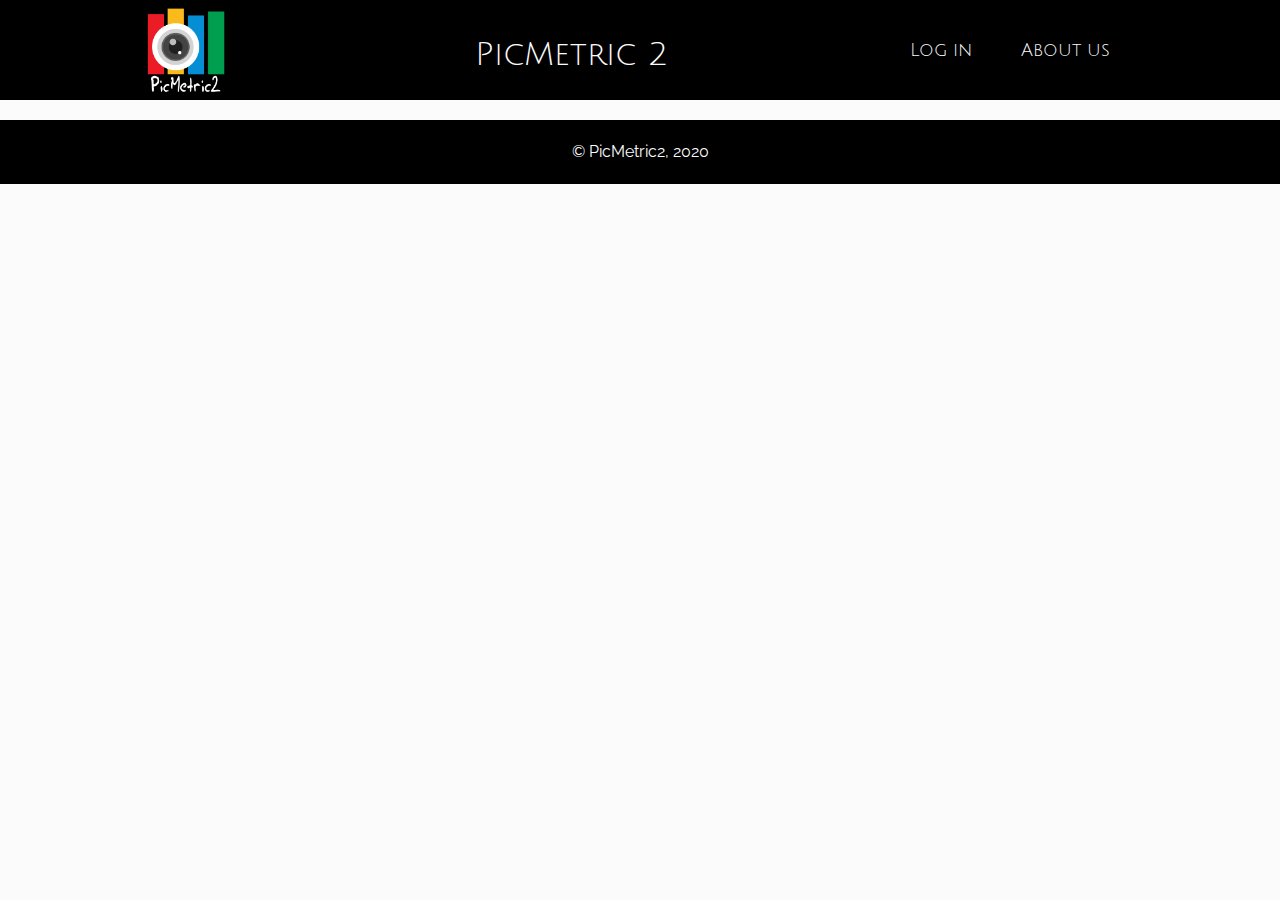
==== about.html @ 6425981f "some poloshing and empty about page" ====
<!DOCTYPE html>

<html lang='en'>
    <head>
        <meta charset="utf-8">
        <title>Marketing page for PicMetric2</title>
        <meta name="viewport" content="width=device-width, initial-scale=1.0">
        <link href="https://fonts.googleapis.com/css?family=Julius+Sans+One|Raleway&display=swap" rel="stylesheet">
        <link href="css/Normalize.css" rel="stylesheet">
        <link href="css/index.css" rel="stylesheet">
    </head>

    <body>
        <nav>
            <div class="navContainer">
                <img src="img/logoPngW.png" alt="logo of picmetric2">
                <h1>PicMetric 2</h1>
                <div class="menu">
                    <a href="#">Log in</a>
                    <a href="about.html">About us</a>
                </div>
            </div>
        </nav>

        <!-- <header>
            <div class="head">
                <img src="img/antweb.jpg" alt="header image">
            </div>
        </header>

        <div class="container home">
            <section class="content-section">
                <div class="text-content">
                    <h2>about will be here!!!!!</h2>
                    <h3>Keep your work organized</h3>
                    <p>What do you take pictures of? Find out using PicMetric. PicMetric uses machine learning to analyze your photos. You'll be able to see the things, people, and places you've taken photos with interactive visualizations.</p>
                    <div><a  class="btn" href="#">Try it!</a></div>
                </div>
                <div class="img-content">
                    <img src="img/soraweb.jpg" alt="picture for sign up">
                </div>
            </section>
        </div> -->

        <footer class="footer">
            <p class="copyright">&copy; PicMetric2, 2020</p>
        </footer>

    </body>

</html>
---- css/index.css ----
/* http://meyerweb.com/eric/tools/css/reset/ 
   v2.0 | 20110126
   License: none (public domain)
*/
html,
body,
div,
span,
applet,
object,
iframe,
h1,
h2,
h3,
h4,
h5,
h6,
p,
blockquote,
pre,
a,
abbr,
acronym,
address,
big,
cite,
code,
del,
dfn,
em,
img,
ins,
kbd,
q,
s,
samp,
small,
strike,
strong,
sub,
sup,
tt,
var,
b,
u,
i,
center,
dl,
dt,
dd,
ol,
ul,
li,
fieldset,
form,
label,
legend,
table,
caption,
tbody,
tfoot,
thead,
tr,
th,
td,
article,
aside,
canvas,
details,
embed,
figure,
figcaption,
footer,
header,
hgroup,
menu,
nav,
output,
ruby,
section,
summary,
time,
mark,
audio,
video {
  margin: 0;
  padding: 0;
  border: 0;
  font-size: 100%;
  font: inherit;
  vertical-align: baseline;
}
/* HTML5 display-role reset for older browsers */
article,
aside,
details,
figcaption,
figure,
footer,
header,
hgroup,
menu,
nav,
section {
  display: block;
}
body {
  line-height: 1;
}
ol,
ul {
  list-style: none;
}
blockquote,
q {
  quotes: none;
}
blockquote:before,
blockquote:after,
q:before,
q:after {
  content: '';
  content: none;
}
table {
  border-collapse: collapse;
  border-spacing: 0;
}
* {
  box-sizing: border-box;
}
html {
  font-size: 62.5%;
}
html,
body {
  font-family: 'Raleway', sans-serif;
  background-color: #FBFBFB;
}
h1,
h2,
h3,
h4,
h5 {
  font-family: 'Julius Sans One', sans-serif;
}
h1 {
  font-size: 3.2rem;
  padding-bottom: 10px;
  margin-top: 2rem;
}
h2 {
  font-size: 3rem;
  padding-bottom: 10px;
}
h3 {
  font-size: 2rem;
  padding-bottom: 10px;
  margin-top: 2rem;
}
p {
  line-height: 1.5;
  font-size: 1.6rem;
  padding-bottom: 10px;
  margin-top: 2rem;
  margin-bottom: 2rem;
}
img {
  max-width: 100%;
  height: auto;
}
.container {
  max-width: 1000px;
  width: 100%;
  margin: 0 auto;
}
nav {
  display: flex;
  justify-content: center;
  background-color: black;
  color: #FBFBFB;
}
nav .navContainer {
  display: flex;
  justify-content: space-between;
  align-items: center;
  width: 100%;
  max-width: 1000px;
}
nav .navContainer .menu {
  display: flex;
  width: 20%;
  justify-content: space-between;
  margin-right: 3rem;
}
nav .navContainer .menu a {
  text-decoration: none;
  font-family: 'Julius Sans One', sans-serif;
  font-size: 1.8rem;
  color: #FBFBFB;
}
nav .navContainer .menu a:hover {
  color: #C0C0C0;
  cursor: pointer;
}
nav .navContainer img {
  height: 10rem;
}
@media (max-width: 800px) {
  nav .navContainer {
    margin-right: 3rem;
    margin-left: 3rem;
  }
  nav .navContainer .menu {
    width: 30%;
  }
}
@media (max-width: 500px) {
  nav .navContainer {
    flex-direction: column;
  }
  nav .navContainer h1 {
    display: none;
  }
  nav .navContainer img {
    height: 20rem;
  }
  nav .navContainer .menu {
    width: 100%;
    justify-content: space-around;
    padding-bottom: 2rem;
  }
}
.footer {
  width: 100%;
  background: black;
}
.footer p {
  text-align: center;
  color: #FBFBFB;
  font-size: 1.6rem;
  padding: 20px;
}
header {
  display: flex;
  justify-content: center;
}
header .head img {
  animation-name: head;
  animation-timing-function: ease-in-out;
  animation-iteration-count: 1;
  animation-duration: 3s;
  animation-direction: alternate;
}
.home .content-section {
  margin: 30px 2rem;
  display: flex;
  flex-wrap: wrap;
  justify-content: space-between;
}
.home .content-section .text-content {
  width: 48%;
  padding-right: 1%;
}
.home .content-section .text-content p {
  width: 85%;
}
.home .content-section .text-content .btn {
  text-decoration: none;
  font-family: 'Julius Sans One', sans-serif;
  display: block;
  background-color: black;
  cursor: pointer;
  width: 85%;
  height: 45px;
  font-size: 2rem;
  border-radius: 10px;
  text-align: center;
  padding-top: 1.3rem;
  color: #FBFBFB;
}
.home .content-section .text-content .btn:hover {
  background-color: #C0C0C0;
}
@media (max-width: 800px) {
  .home .content-section .text-content {
    width: 60%;
  }
  .home .content-section .text-content p {
    width: 95%;
  }
  .home .content-section .text-content .btn {
    width: 95%;
  }
}
.home .content-section .img-content {
  width: 48%;
  padding-left: 1%;
  margin-right: 2rem;
}
.home .content-section .img-content img {
  border-radius: 10px;
}
@media (max-width: 800px) {
  .home .content-section .img-content {
    width: 35%;
    margin-left: 0;
  }
}
@media (max-width: 500px) {
  .home .content-section {
    flex-direction: column;
    justify-content: center;
    margin: 0;
  }
  .home .content-section .text-content {
    width: 100%;
    margin: 1rem;
    padding: 0 3rem 0 1rem;
  }
  .home .content-section .text-content p {
    width: 100%;
  }
  .home .content-section .text-content .btn {
    width: 100%;
  }
  .home .content-section .img-content {
    margin: 1rem;
    width: 100%;
    padding: 0 3rem 0 1rem;
  }
}
@keyframes head {
  0% {
    opacity: 0;
  }
  100% {
    opacity: 1;
  }
}
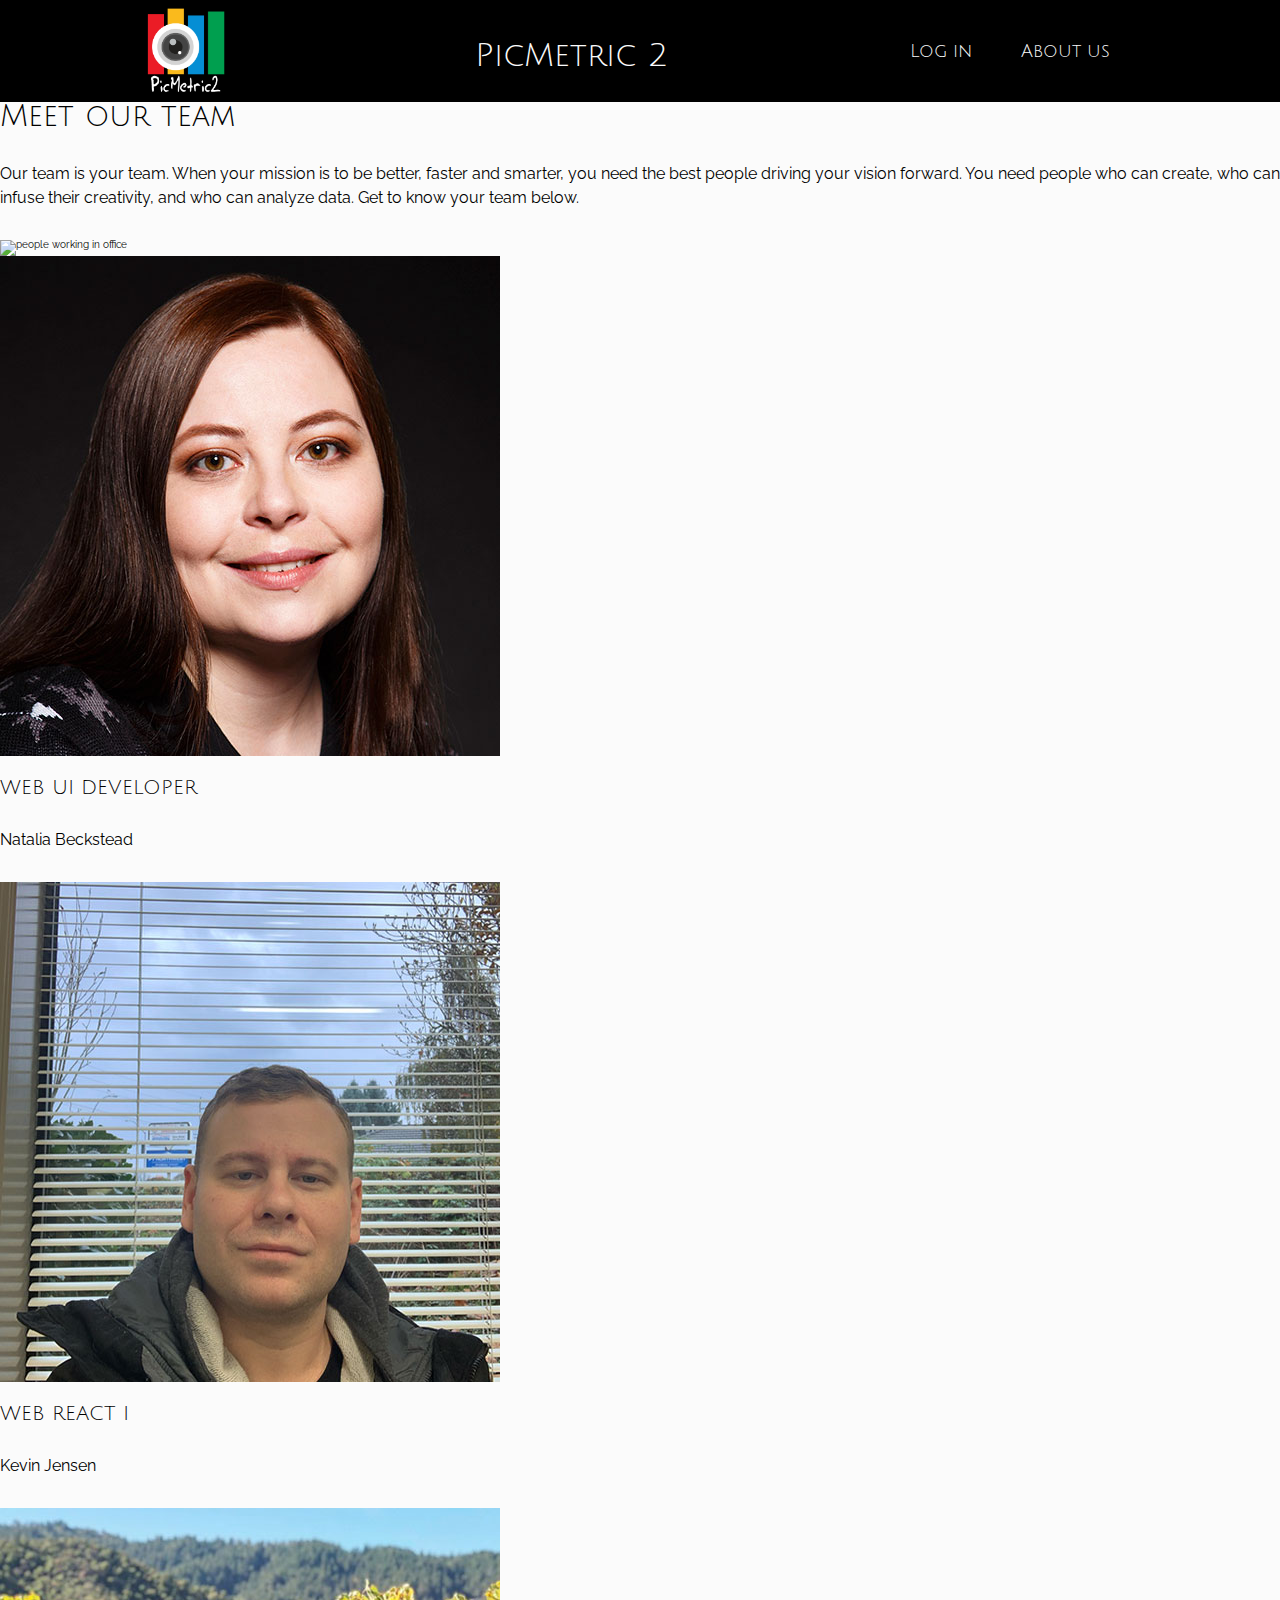
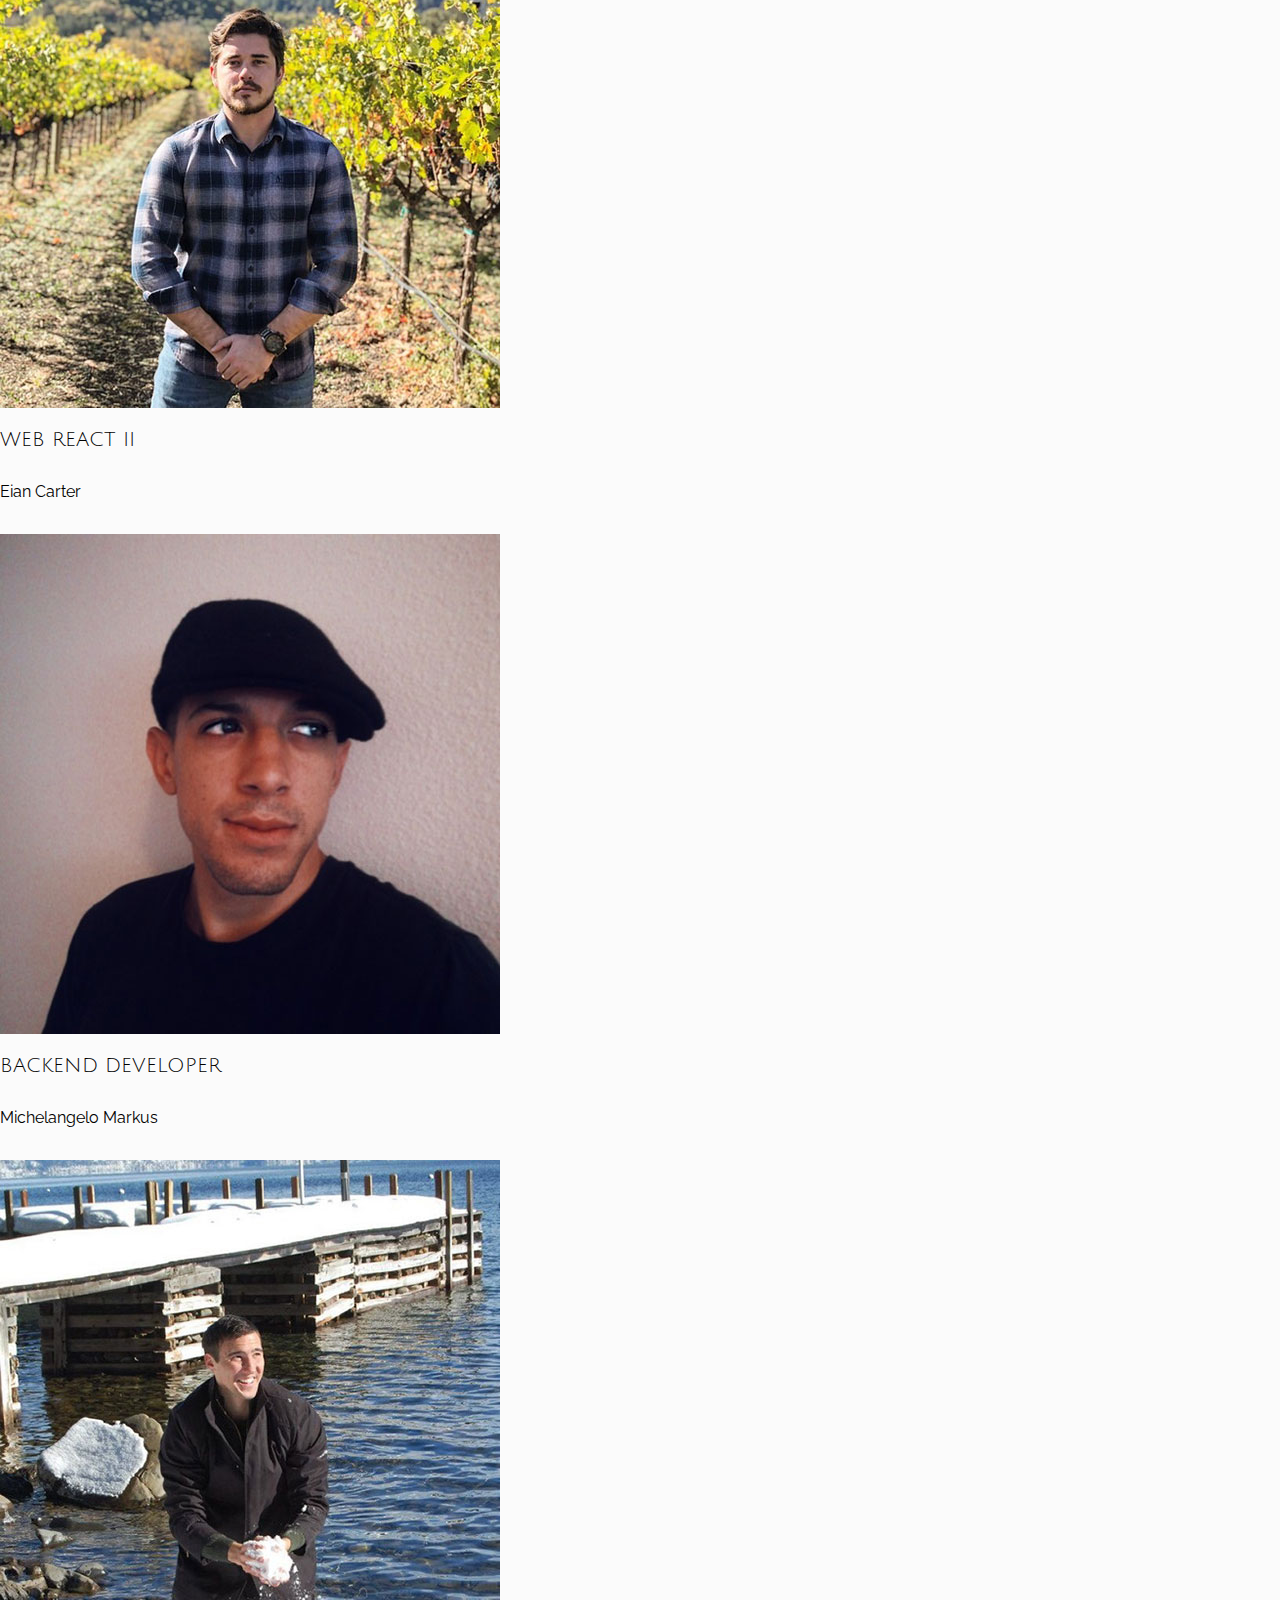
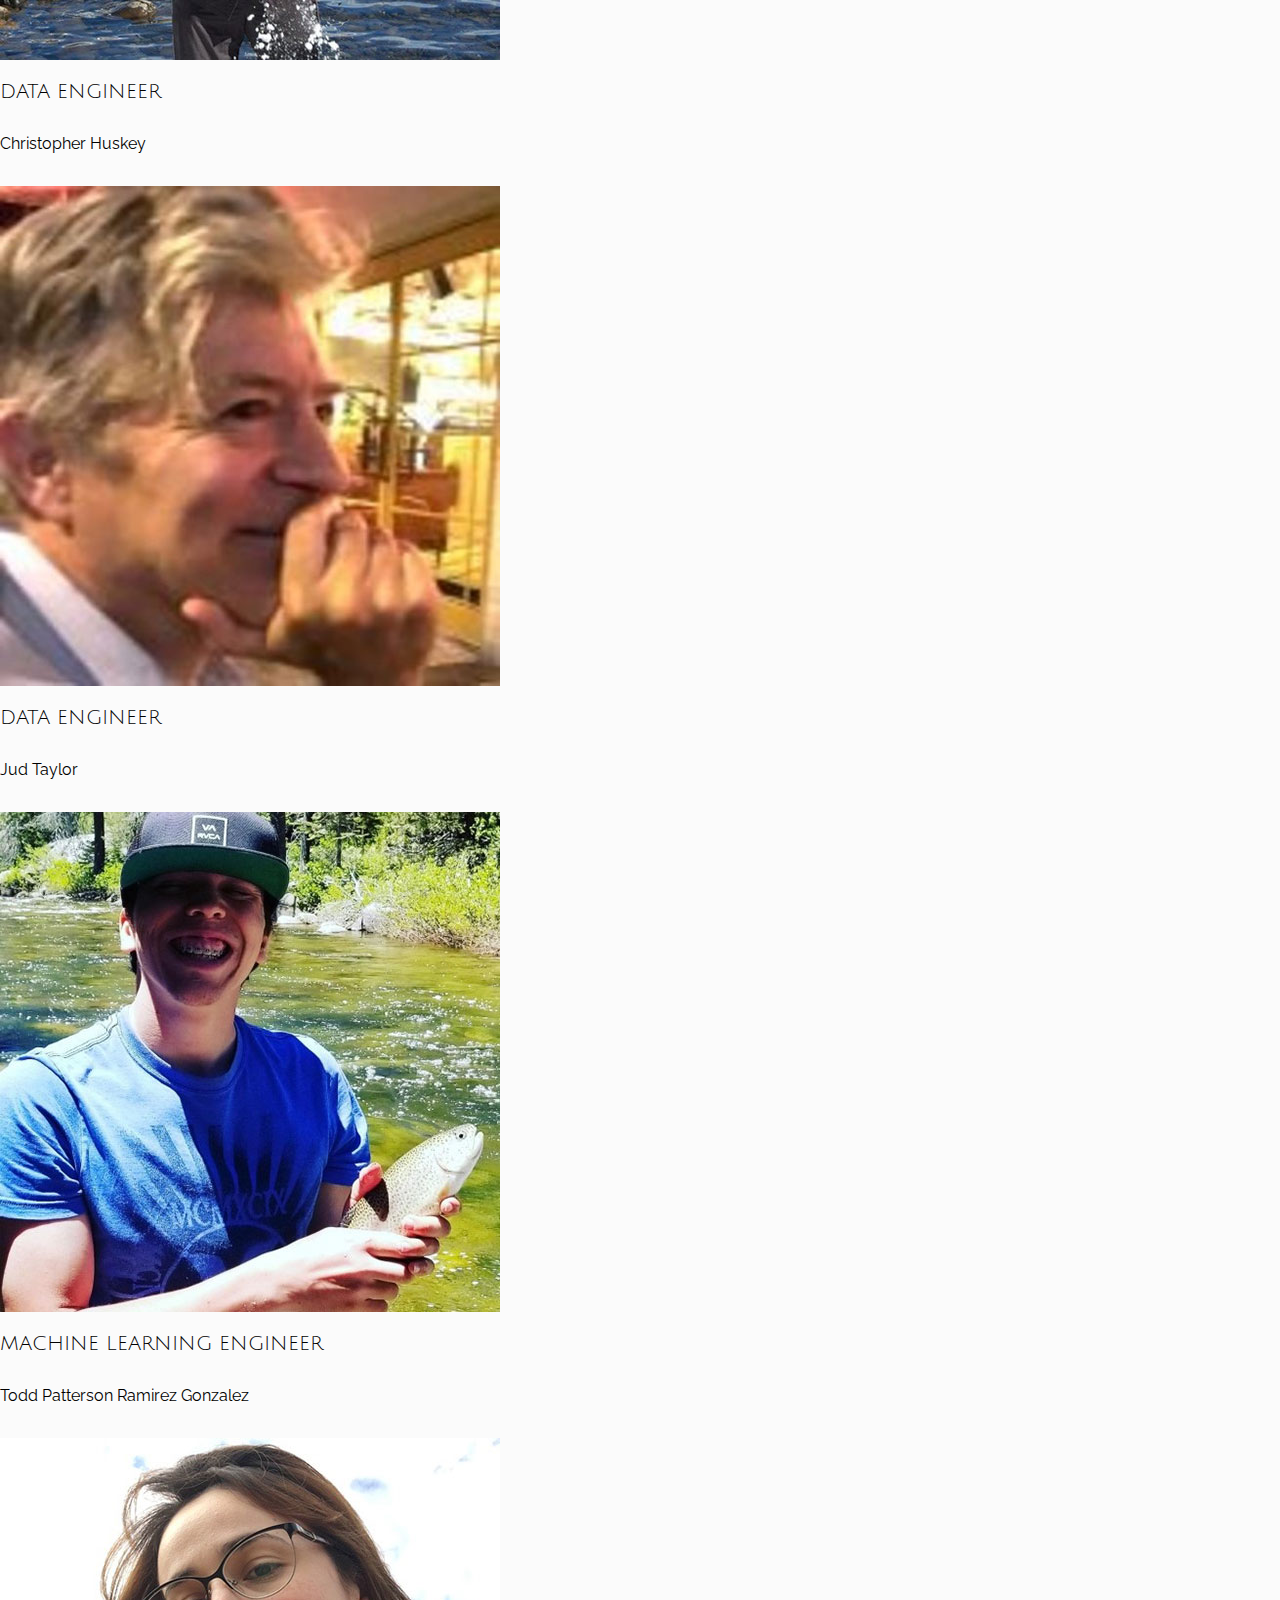
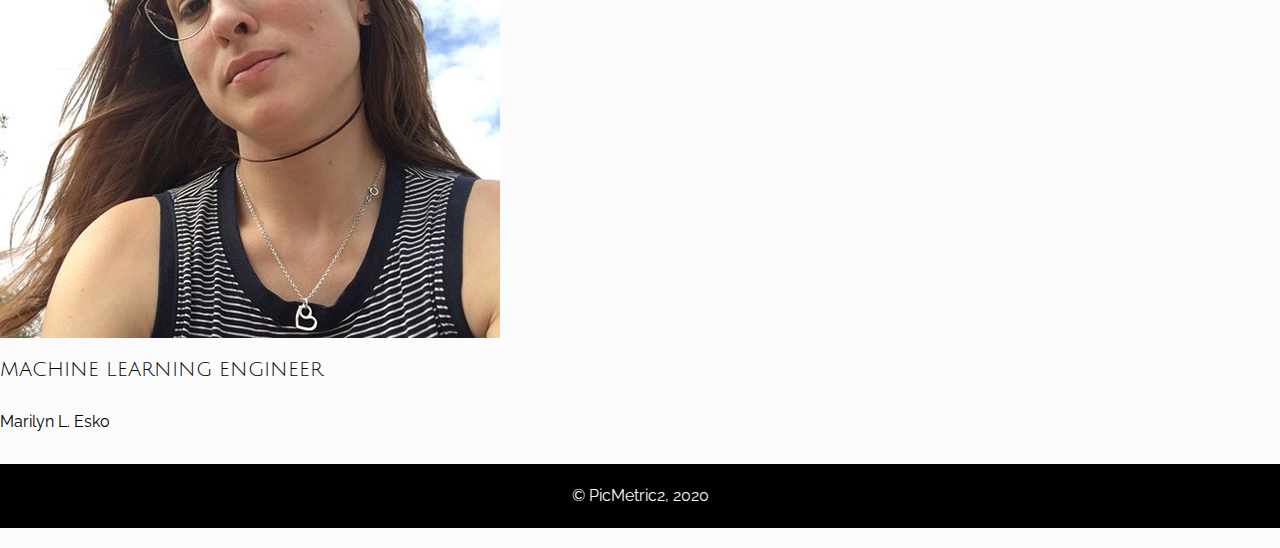
==== commit fb83ac57: "html for about page" ====
--- a/about.html
+++ b/about.html
@@ -3,7 +3,7 @@
 <html lang='en'>
     <head>
         <meta charset="utf-8">
-        <title>Marketing page for PicMetric2</title>
+        <title>About us for PicMetric2</title>
         <meta name="viewport" content="width=device-width, initial-scale=1.0">
         <link href="https://fonts.googleapis.com/css?family=Julius+Sans+One|Raleway&display=swap" rel="stylesheet">
         <link href="css/Normalize.css" rel="stylesheet">
@@ -13,7 +13,7 @@
     <body>
         <nav>
             <div class="navContainer">
-                <img src="img/logoPngW.png" alt="logo of picmetric2">
+                <a href="index.html"> <img src="img/logoPngW.png" alt="logo of picmetric2"></a>
                 <h1>PicMetric 2</h1>
                 <div class="menu">
                     <a href="#">Log in</a>
@@ -21,6 +21,59 @@
                 </div>
             </div>
         </nav>
+
+        <section class="aboutTop">
+            <div>
+                <h2>Meet our team</h2>
+                <p>Our team is your team. When your mission is to be better, faster and smarter, you need the best people driving your vision forward. You need people who can create, who can infuse their creativity, and who can analyze data. Get to know your team below.</p>
+            </div>
+            <div>
+                <img src="img/team.png" alt="people working in office">
+            </div>
+        </section>
+
+        <section class="aboutTeamMembers">
+            <div>
+                <img src="img/natalia.jpg" alt="#">
+                <h3>WEB UI DEVELOPER</h3>
+                <p>Natalia Beckstead</p>
+            </div>
+            <div>
+                <img src="img/kevin.jpg" alt="#">
+                <h3>WEB REACT I</h3>
+                <p>Kevin Jensen</p>
+            </div>
+            <div>
+                <img src="img/eian.jpg" alt="#">
+                <h3>WEB REACT II</h3>
+                <p>Eian Carter</p>
+            </div>
+            <div>
+                <img src="img/michelangelo.jpg" alt="#">
+                <h3>BACKEND DEVELOPER</h3>
+                <p>Michelangelo Markus</p>
+            </div>
+            <div>
+                <img src="img/christopher.jpg" alt="#">
+                <h3>DATA ENGINEER</h3>
+                <p>Christopher Huskey</p>
+            </div>
+            <div>
+                <img src="img/jud.jpg" alt="#">
+                <h3>DATA ENGINEER</h3>
+                <p>Jud Taylor</p>
+            </div>
+            <div>
+                <img src="img/todd.jpg" alt="#">
+                <h3>MACHINE LEARNING ENGINEER</h3>
+                <p>Todd Patterson Ramirez Gonzalez</p>
+            </div>
+            <div>
+                <img src="img/marilin.jpg" alt="#">
+                <h3>MACHINE LEARNING ENGINEER</h3>
+                <p>Marilyn L. Esko</p>
+            </div>
+        </section>
 
         <!-- <header>
             <div class="head">
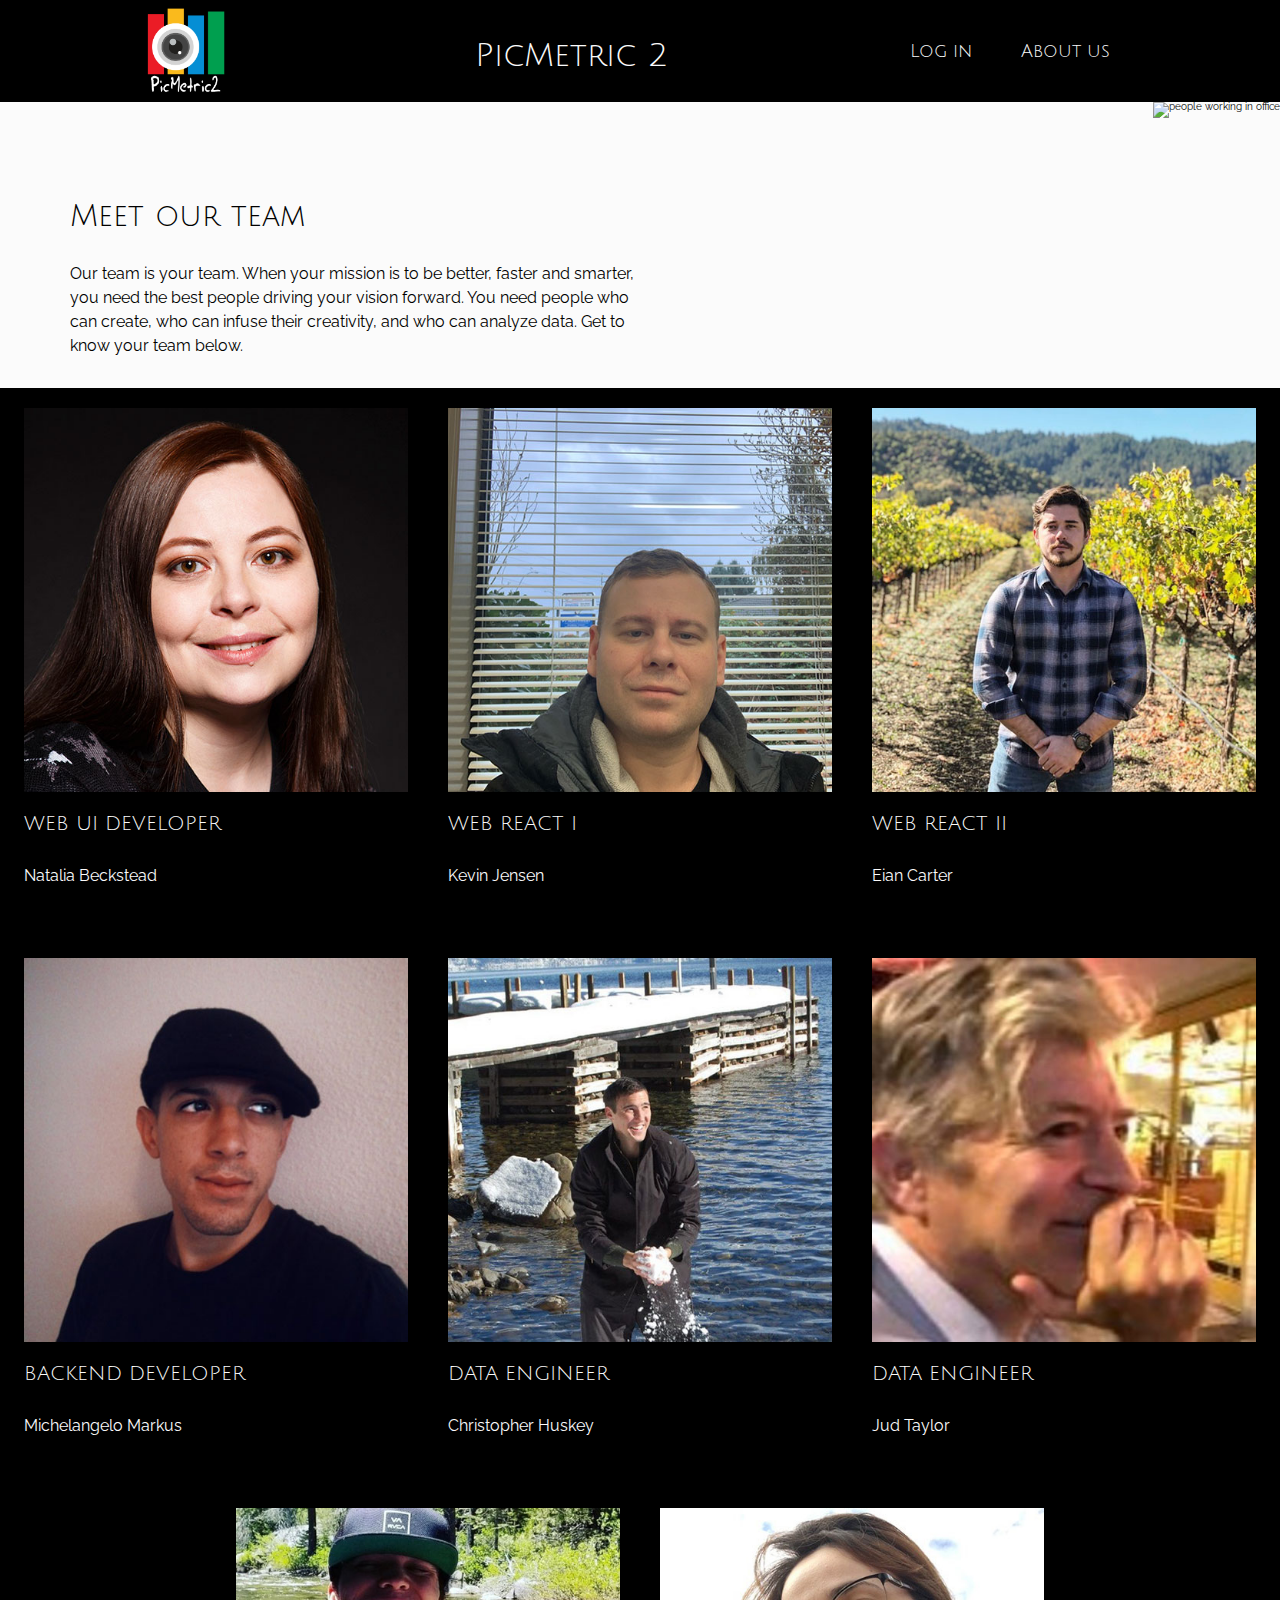
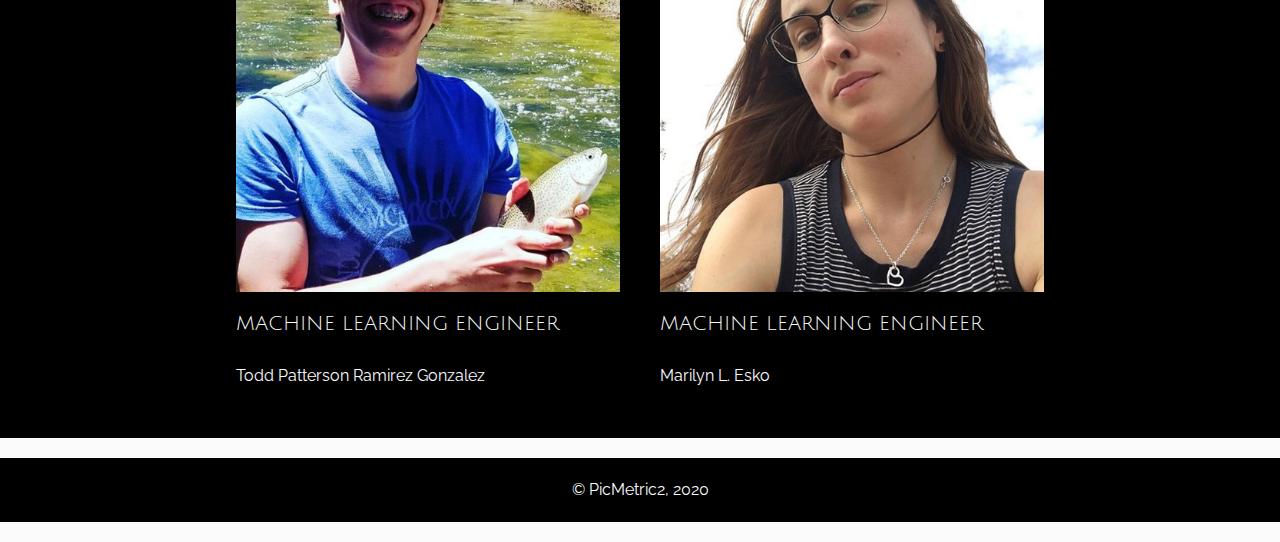
==== commit 16af57aa: "styling for about page" ====
--- a/about.html
+++ b/about.html
@@ -22,17 +22,17 @@
             </div>
         </nav>
 
-        <section class="aboutTop">
-            <div>
+        <section class="abouttop">
+            <div class="meet">
                 <h2>Meet our team</h2>
                 <p>Our team is your team. When your mission is to be better, faster and smarter, you need the best people driving your vision forward. You need people who can create, who can infuse their creativity, and who can analyze data. Get to know your team below.</p>
             </div>
-            <div>
+            <div class="teampic">
                 <img src="img/team.png" alt="people working in office">
             </div>
         </section>
 
-        <section class="aboutTeamMembers">
+        <section class="aboutteam">
             <div>
                 <img src="img/natalia.jpg" alt="#">
                 <h3>WEB UI DEVELOPER</h3>
@@ -75,26 +75,6 @@
             </div>
         </section>
 
-        <!-- <header>
-            <div class="head">
-                <img src="img/antweb.jpg" alt="header image">
-            </div>
-        </header>
-
-        <div class="container home">
-            <section class="content-section">
-                <div class="text-content">
-                    <h2>about will be here!!!!!</h2>
-                    <h3>Keep your work organized</h3>
-                    <p>What do you take pictures of? Find out using PicMetric. PicMetric uses machine learning to analyze your photos. You'll be able to see the things, people, and places you've taken photos with interactive visualizations.</p>
-                    <div><a  class="btn" href="#">Try it!</a></div>
-                </div>
-                <div class="img-content">
-                    <img src="img/soraweb.jpg" alt="picture for sign up">
-                </div>
-            </section>
-        </div> -->
-
         <footer class="footer">
             <p class="copyright">&copy; PicMetric2, 2020</p>
         </footer>
--- a/css/index.css
+++ b/css/index.css
@@ -338,3 +338,82 @@
     opacity: 1;
   }
 }
+.aboutTop {
+  display: flex;
+}
+.aboutTop .meet {
+  width: 65%;
+  padding: 30rem 30rem;
+}
+.aboutTop .teampic {
+  width: 33%;
+}
+.about-team-members {
+  display: flex;
+  flex-wrap: wrap;
+  background-color: black;
+}
+.abouttop {
+  display: flex;
+  width: 100%;
+  margin: 0;
+  padding: 0;
+}
+.abouttop .meet {
+  width: 50%;
+  padding: 10rem 0 0 7rem;
+}
+@media (max-width: 800px) {
+  .abouttop .meet {
+    padding: 1.5rem 0 0 1.5rem;
+  }
+}
+.abouttop .teampic {
+  display: flex;
+  justify-content: flex-end;
+  width: 50%;
+  margin: 0;
+  padding: 0;
+}
+.abouttop .teampic img {
+  display: flex;
+  justify-content: flex-end;
+  margin: 0;
+  padding: 0;
+}
+@media (max-width: 500px) {
+  .abouttop {
+    flex-direction: column-reverse;
+  }
+  .abouttop .meet {
+    width: 100%;
+  }
+  .abouttop .teampic {
+    justify-content: flex-end;
+    width: 100%;
+  }
+  .abouttop .teampic img {
+    width: 100%;
+  }
+}
+.aboutteam {
+  display: flex;
+  flex-wrap: wrap;
+  justify-content: center;
+  color: #FBFBFB;
+  background-color: black;
+}
+.aboutteam div {
+  margin: 2rem;
+  width: 30%;
+}
+@media (max-width: 800px) {
+  .aboutteam div {
+    width: 40%;
+  }
+}
+@media (max-width: 500px) {
+  .aboutteam div {
+    width: 80%;
+  }
+}
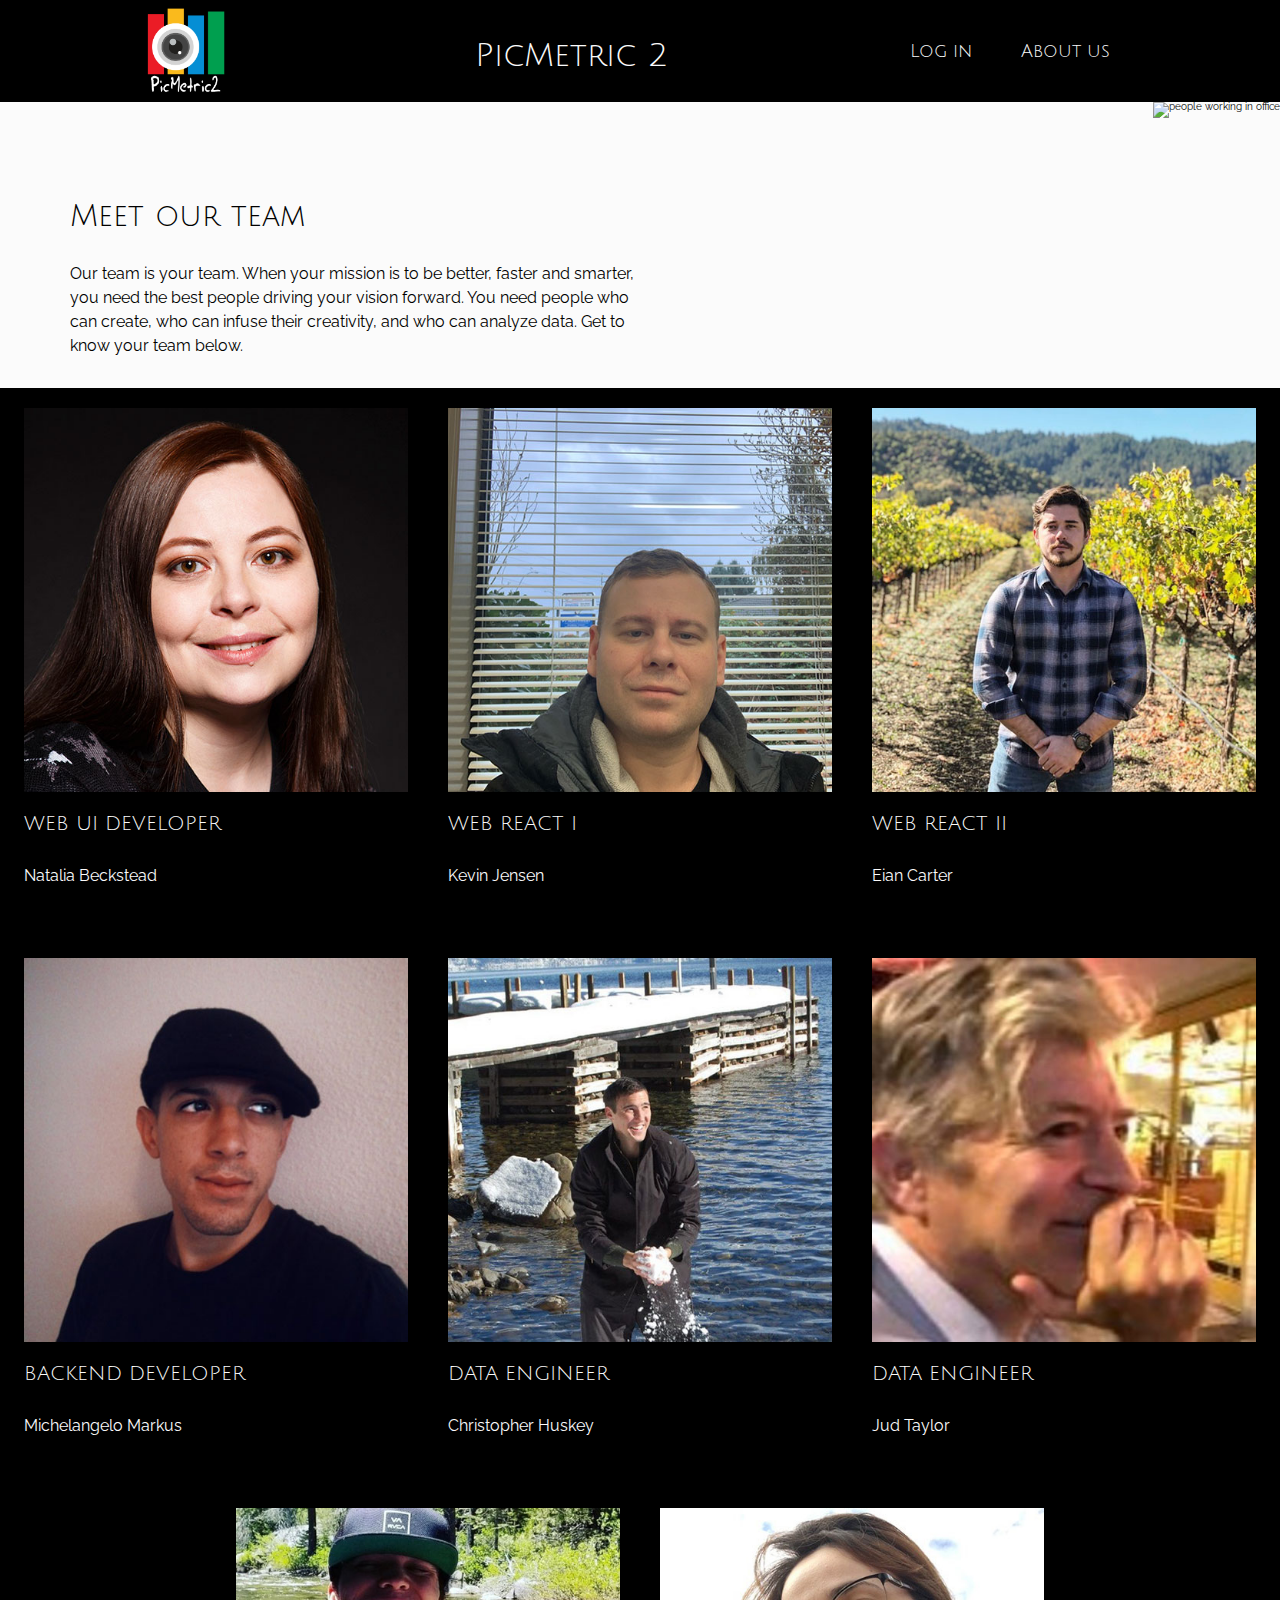
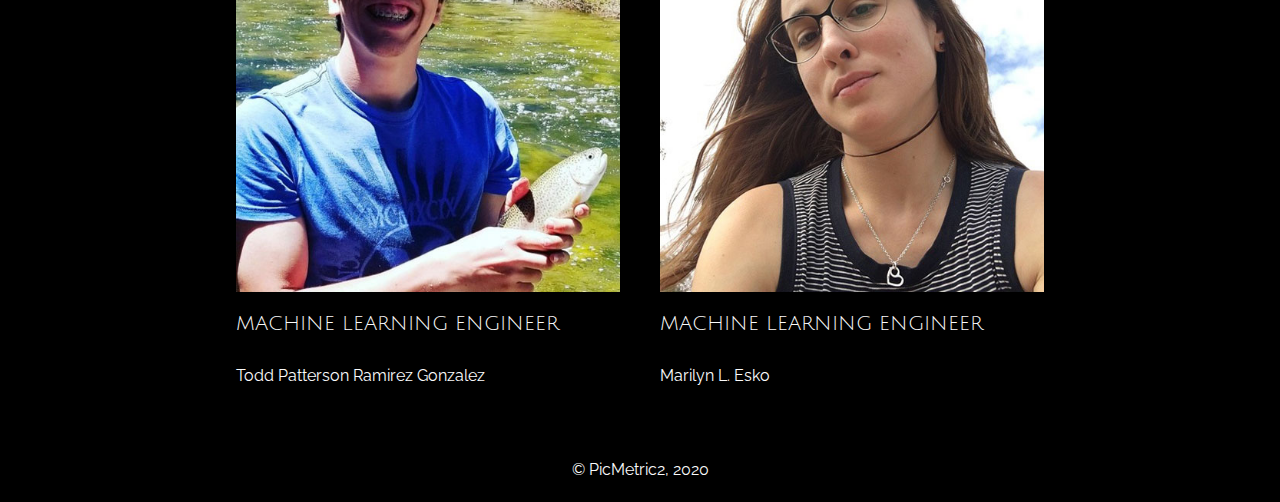
==== commit d786f5fa: "fixed problem with footer" ====
--- a/about.html
+++ b/about.html
@@ -6,7 +6,7 @@
         <title>About us for PicMetric2</title>
         <meta name="viewport" content="width=device-width, initial-scale=1.0">
         <link href="https://fonts.googleapis.com/css?family=Julius+Sans+One|Raleway&display=swap" rel="stylesheet">
-        <link href="css/Normalize.css" rel="stylesheet">
+        <link href="css/Normalize.css" rel="stylesheet"> 
         <link href="css/index.css" rel="stylesheet">
     </head>
 
@@ -34,42 +34,42 @@
 
         <section class="aboutteam">
             <div>
-                <img src="img/natalia.jpg" alt="#">
+                <img src="img/natalia.jpg" alt="natalia's portrait">
                 <h3>WEB UI DEVELOPER</h3>
                 <p>Natalia Beckstead</p>
             </div>
             <div>
-                <img src="img/kevin.jpg" alt="#">
+                <img src="img/kevin.jpg" alt="kevin's portrait">
                 <h3>WEB REACT I</h3>
                 <p>Kevin Jensen</p>
             </div>
             <div>
-                <img src="img/eian.jpg" alt="#">
+                <img src="img/eian.jpg" alt="eian's portrait">
                 <h3>WEB REACT II</h3>
                 <p>Eian Carter</p>
             </div>
             <div>
-                <img src="img/michelangelo.jpg" alt="#">
+                <img src="img/michelangelo.jpg" alt="michelangelo's portrait">
                 <h3>BACKEND DEVELOPER</h3>
                 <p>Michelangelo Markus</p>
             </div>
             <div>
-                <img src="img/christopher.jpg" alt="#">
+                <img src="img/christopher.jpg" alt="christopher's portrait">
                 <h3>DATA ENGINEER</h3>
                 <p>Christopher Huskey</p>
             </div>
             <div>
-                <img src="img/jud.jpg" alt="#">
+                <img src="img/jud.jpg" alt="jug's portrait">
                 <h3>DATA ENGINEER</h3>
                 <p>Jud Taylor</p>
             </div>
             <div>
-                <img src="img/todd.jpg" alt="#">
+                <img src="img/todd.jpg" alt="todd's portrait">
                 <h3>MACHINE LEARNING ENGINEER</h3>
                 <p>Todd Patterson Ramirez Gonzalez</p>
             </div>
             <div>
-                <img src="img/marilin.jpg" alt="#">
+                <img src="img/marilin.jpg" alt="marilyn's portrait">
                 <h3>MACHINE LEARNING ENGINEER</h3>
                 <p>Marilyn L. Esko</p>
             </div>
--- a/css/index.css
+++ b/css/index.css
@@ -234,12 +234,15 @@
 .footer {
   width: 100%;
   background: black;
+  margin: 0;
+  padding: 0;
 }
 .footer p {
   text-align: center;
   color: #FBFBFB;
   font-size: 1.6rem;
   padding: 20px;
+  margin: 0;
 }
 header {
   display: flex;
@@ -303,7 +306,7 @@
 }
 @media (max-width: 800px) {
   .home .content-section .img-content {
-    width: 35%;
+    width: 38%;
     margin-left: 0;
   }
 }
@@ -338,21 +341,6 @@
     opacity: 1;
   }
 }
-.aboutTop {
-  display: flex;
-}
-.aboutTop .meet {
-  width: 65%;
-  padding: 30rem 30rem;
-}
-.aboutTop .teampic {
-  width: 33%;
-}
-.about-team-members {
-  display: flex;
-  flex-wrap: wrap;
-  background-color: black;
-}
 .abouttop {
   display: flex;
   width: 100%;
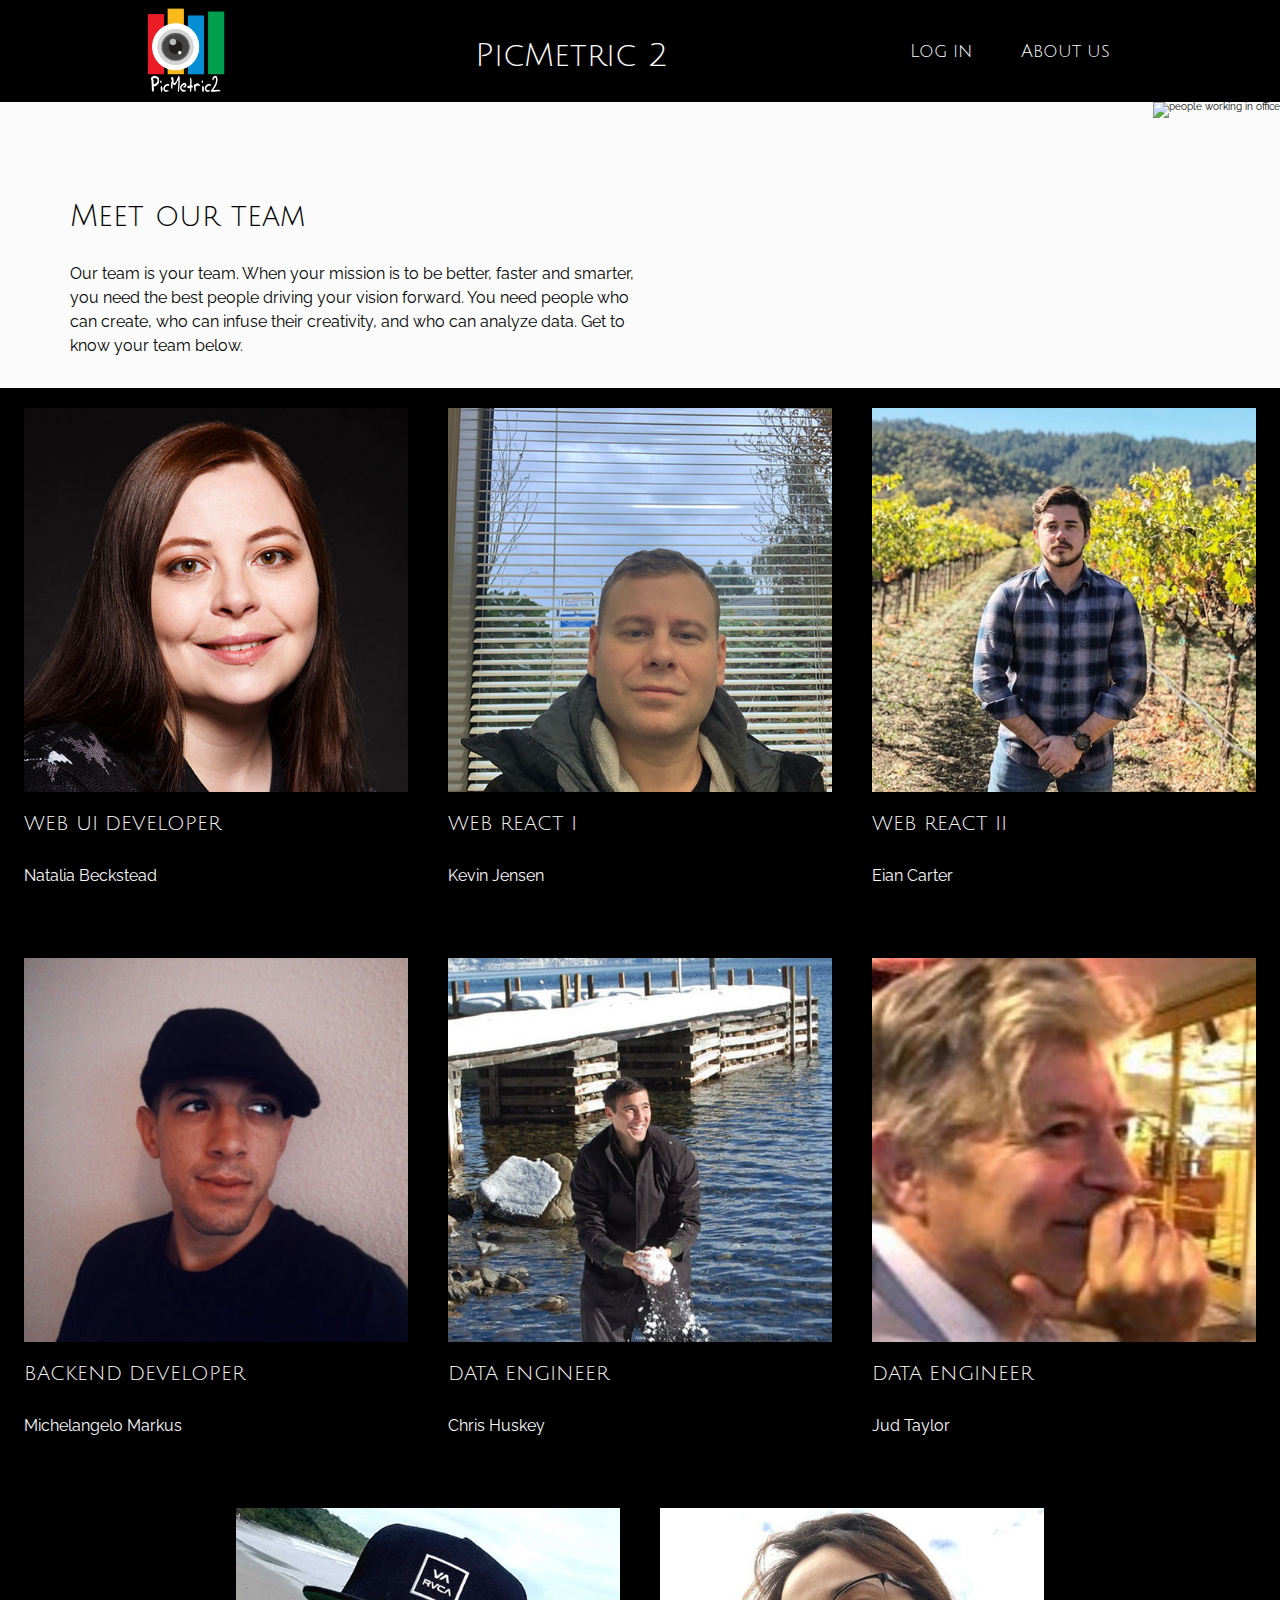
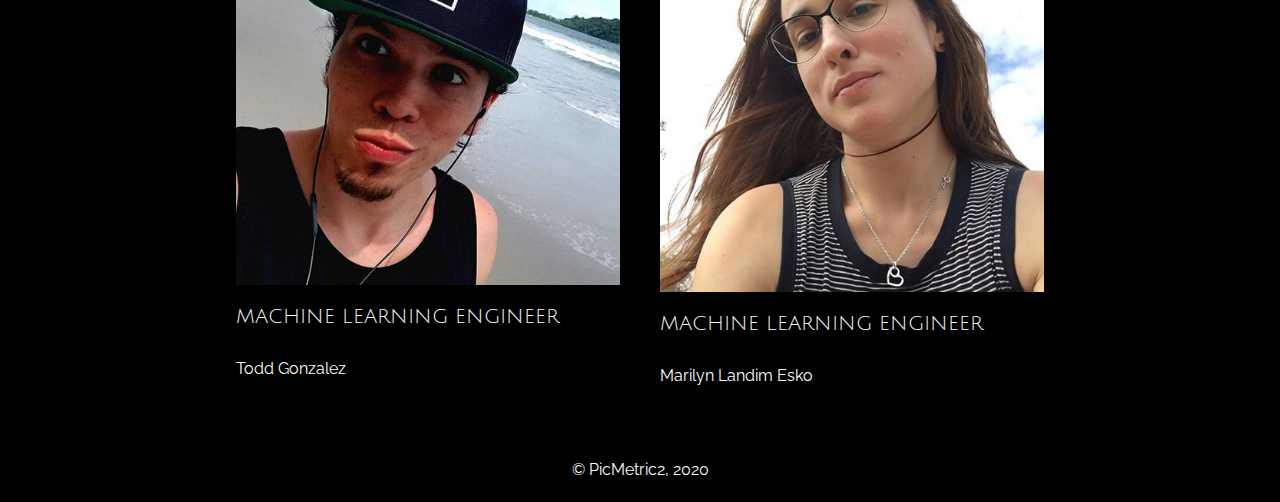
==== commit 3f41cf66: "added link to app and changed nav" ====
--- a/about.html
+++ b/about.html
@@ -56,7 +56,7 @@
             <div>
                 <img src="img/christopher.jpg" alt="christopher's portrait">
                 <h3>DATA ENGINEER</h3>
-                <p>Christopher Huskey</p>
+                <p>Chris Huskey</p>
             </div>
             <div>
                 <img src="img/jud.jpg" alt="jug's portrait">
@@ -66,12 +66,12 @@
             <div>
                 <img src="img/todd.jpg" alt="todd's portrait">
                 <h3>MACHINE LEARNING ENGINEER</h3>
-                <p>Todd Patterson Ramirez Gonzalez</p>
+                <p>Todd Gonzalez</p>
             </div>
             <div>
                 <img src="img/marilin.jpg" alt="marilyn's portrait">
                 <h3>MACHINE LEARNING ENGINEER</h3>
-                <p>Marilyn L. Esko</p>
+                <p>Marilyn Landim Esko</p>
             </div>
         </section>
 
--- a/css/index.css
+++ b/css/index.css
@@ -179,6 +179,8 @@
   justify-content: center;
   background-color: black;
   color: #FBFBFB;
+  position: sticky;
+  top: 0;
 }
 nav .navContainer {
   display: flex;
@@ -368,6 +370,11 @@
   justify-content: flex-end;
   margin: 0;
   padding: 0;
+  animation-name: team;
+  animation-timing-function: ease-in-out;
+  animation-iteration-count: 1;
+  animation-duration: 3s;
+  animation-direction: alternate;
 }
 @media (max-width: 500px) {
   .abouttop {
@@ -405,3 +412,11 @@
     width: 80%;
   }
 }
+@keyframes team {
+  0% {
+    opacity: 0;
+  }
+  100% {
+    opacity: 1;
+  }
+}
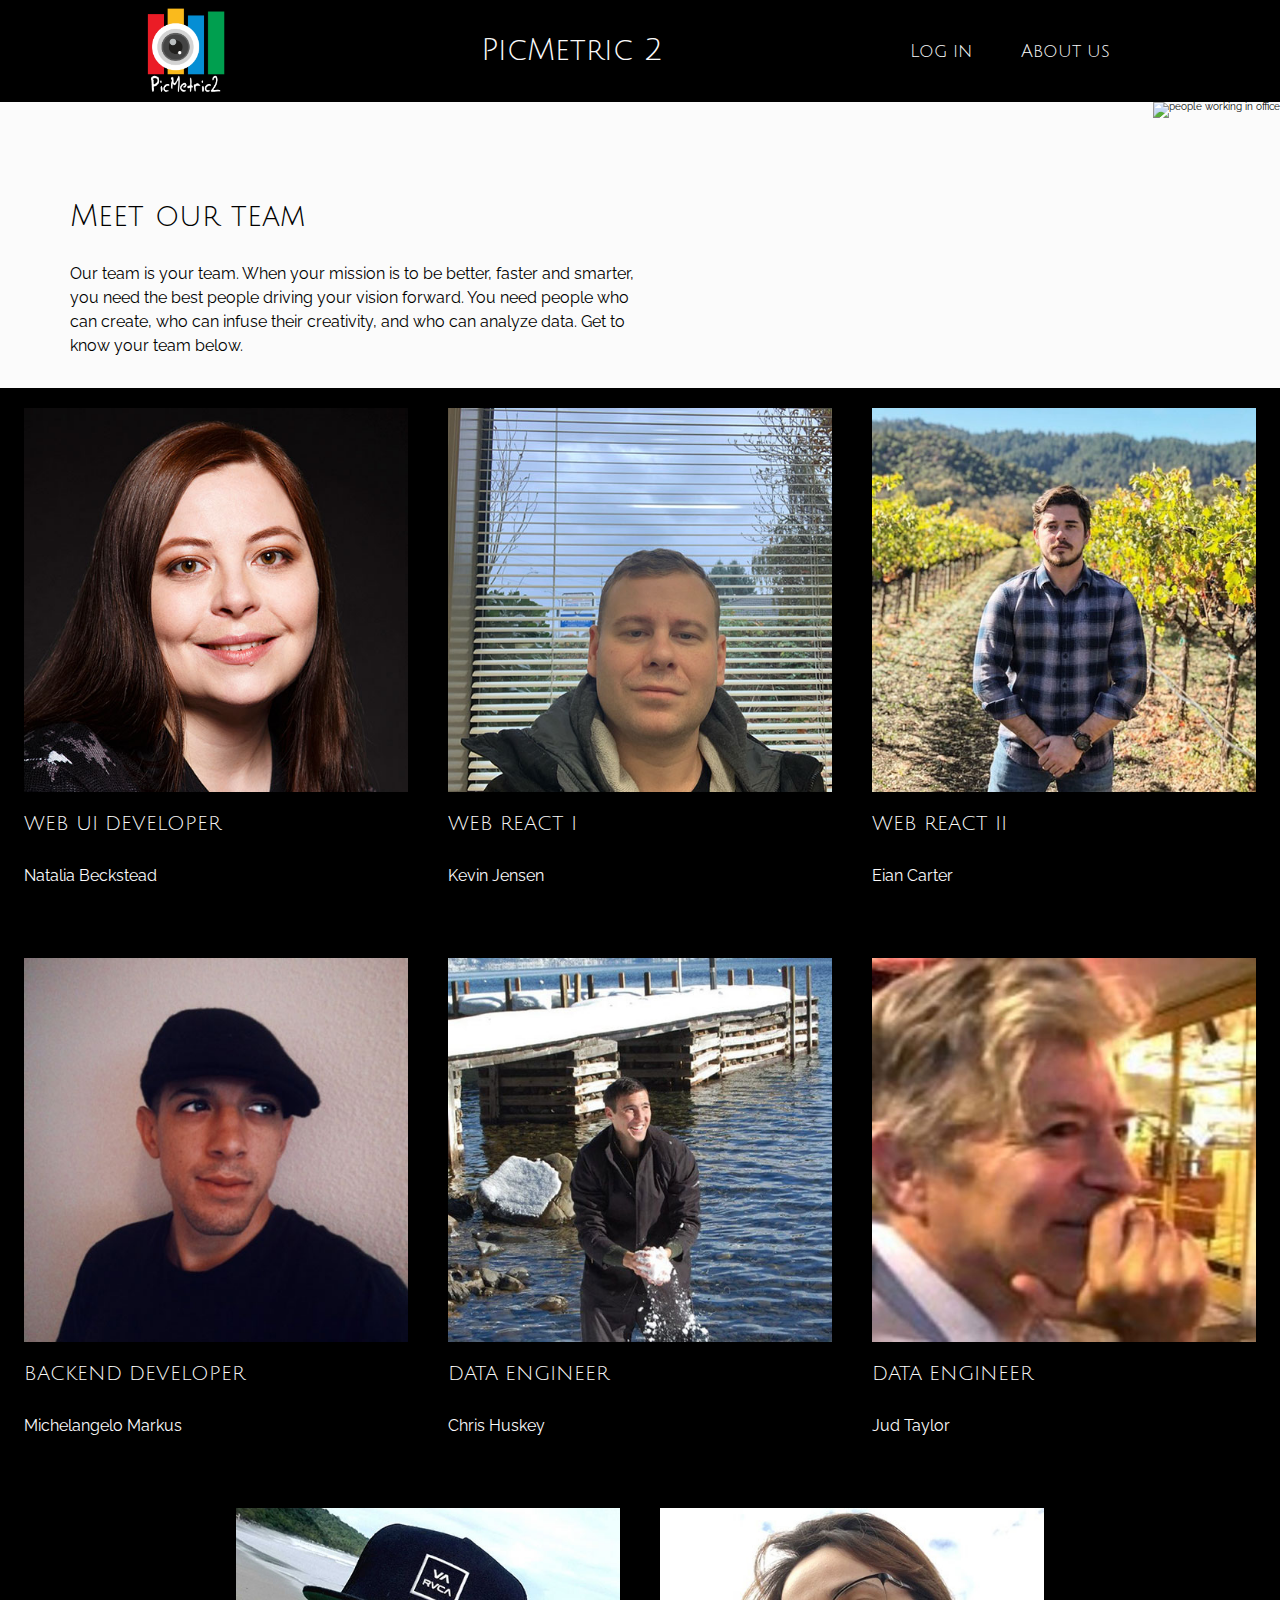
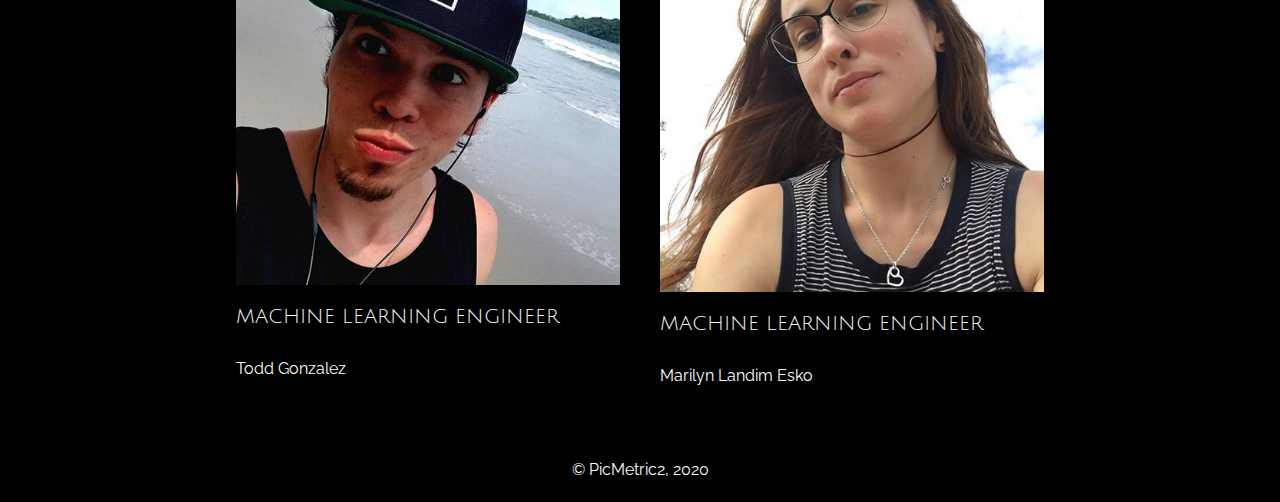
==== commit 583aa14b: "fixed size of hero img on about page and added link on main header" ====
--- a/about.html
+++ b/about.html
@@ -14,9 +14,9 @@
         <nav>
             <div class="navContainer">
                 <a href="index.html"> <img src="img/logoPngW.png" alt="logo of picmetric2"></a>
-                <h1>PicMetric 2</h1>
+                <a href="index.html" class="mainHeader">PicMetric 2</a>
                 <div class="menu">
-                    <a href="#">Log in</a>
+                    <a href="https://picmetric2.herokuapp.com/">Log in</a>
                     <a href="about.html">About us</a>
                 </div>
             </div>
--- a/css/index.css
+++ b/css/index.css
@@ -189,6 +189,16 @@
   width: 100%;
   max-width: 1000px;
 }
+nav .navContainer .mainHeader {
+  text-decoration: none;
+  color: #FBFBFB;
+  font-family: 'Julius Sans One', sans-serif;
+  font-size: 3rem;
+}
+nav .navContainer .mainHeader:hover {
+  color: #C0C0C0;
+  cursor: pointer;
+}
 nav .navContainer .menu {
   display: flex;
   width: 20%;
